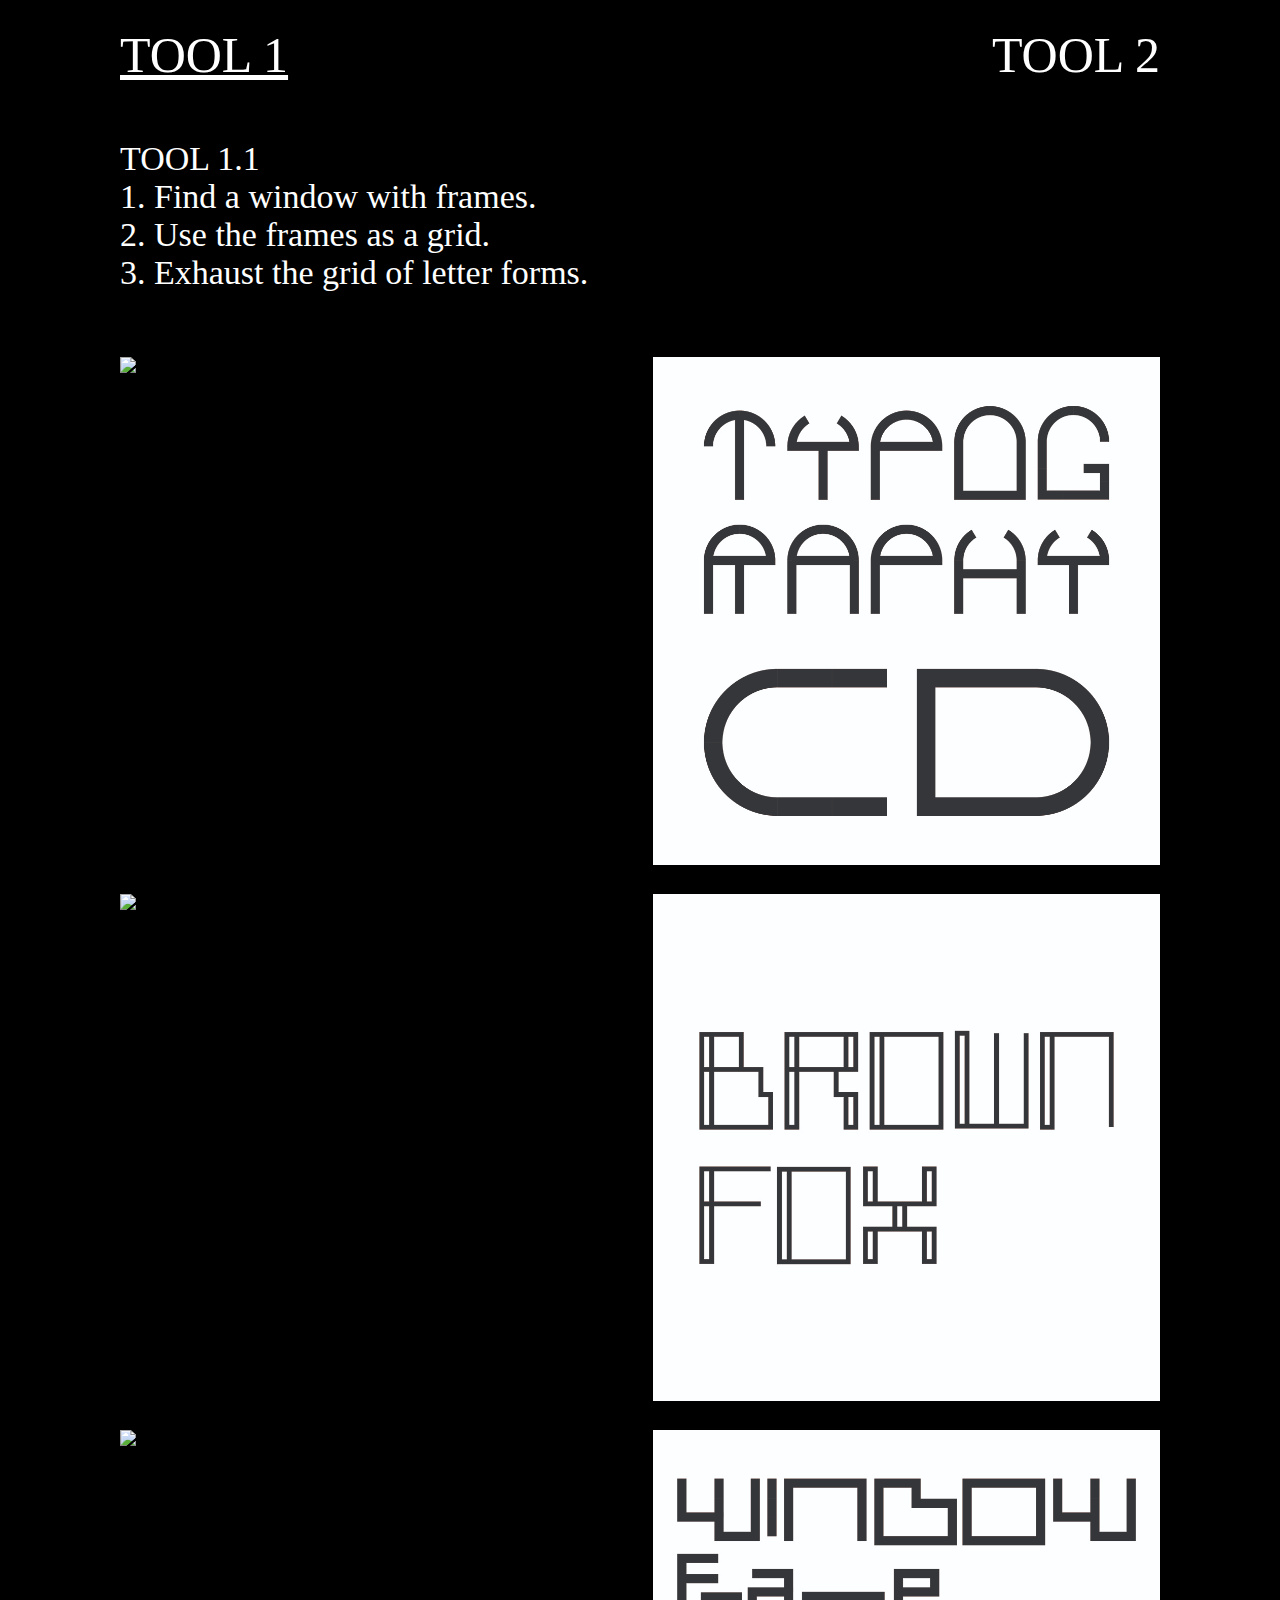
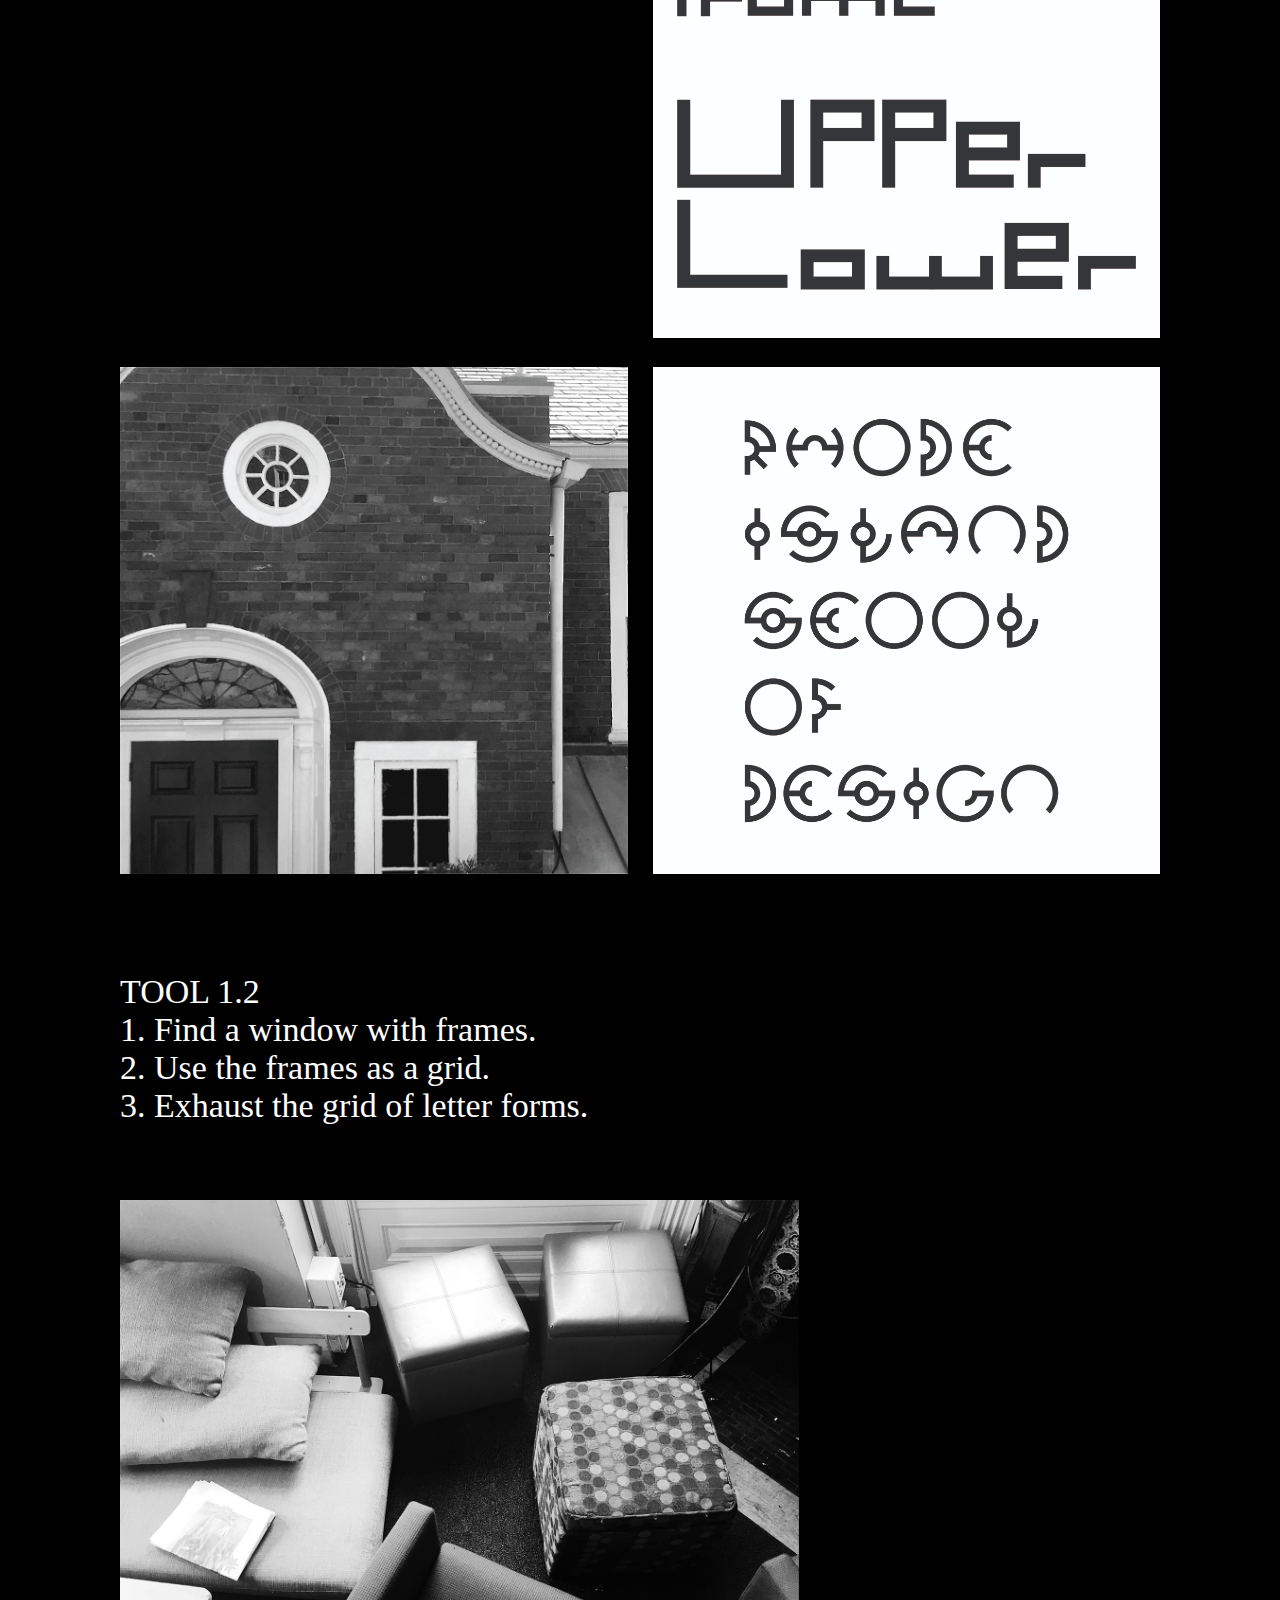
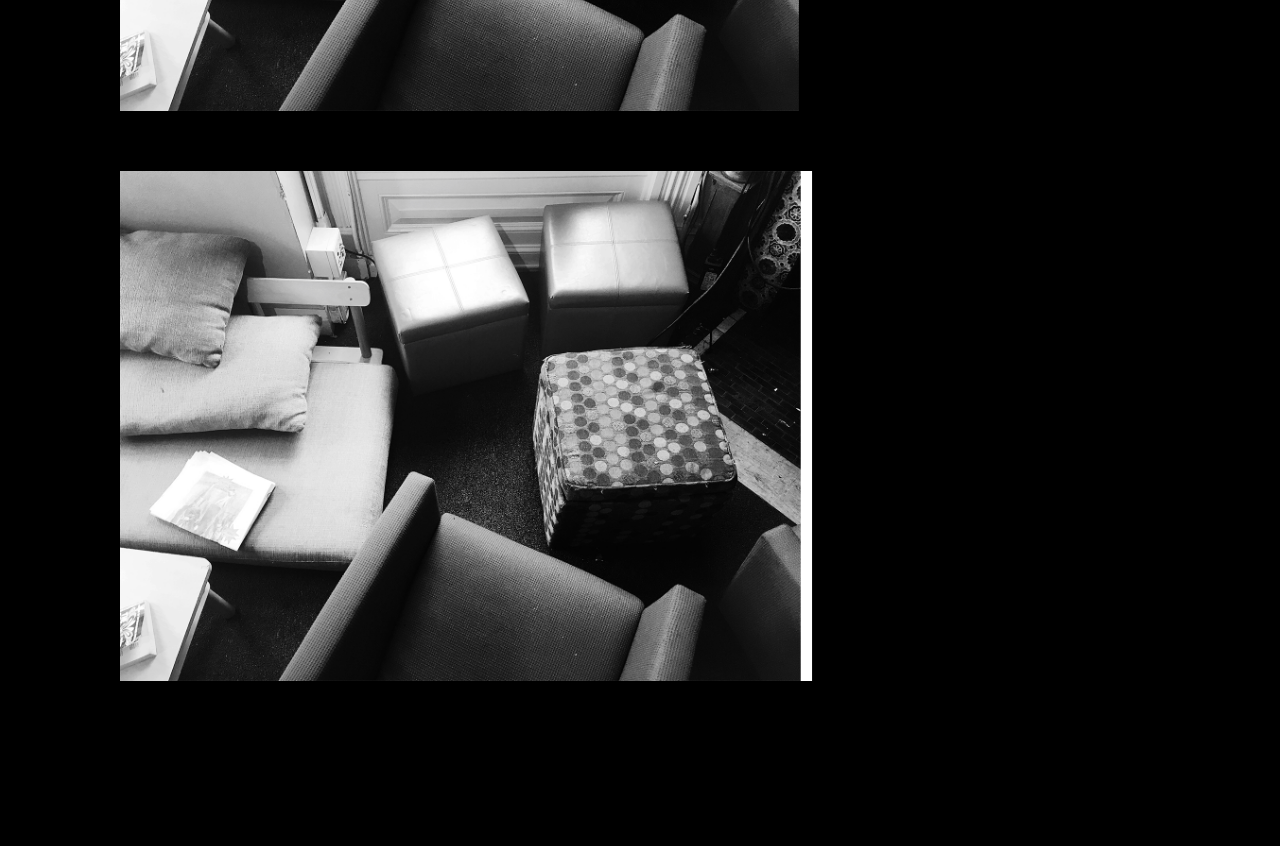
==== index.html @ d24a8c59 "a" ====
<!DOCTYPEhtml>
<html>
  <head>
  	<link rel="stylesheet" href="https://use.typekit.net/ziu7biy.css">
    <title>Typography Tool</title>
    <link href="style.css" type="text/css" rel="stylesheet">
    <link rel="icon" href="icon.png">
  </head>
<body>
	<!--Navigation Bar-->
	<div class=navigationbar>
		<a href="index.html" class="headerabout">TOOL 1</a>
		<a class="headeraboutB" href="About/about.html">TOOL 2</a>
	</div>
	<!--pad-->
	<div class=borderpad></div>
	<!--content-->
	<div class=grid-container>
		<div class=specialB><p id=specialB>TOOL 1.1<br>1. Find a window with frames.<br>2. Use the frames as a grid.<br>3. Exhaust the grid of letter forms.</p></div>
		<div><img id=displayimage src="grid1.gif"></div>
		<div><img id=displayimage src="gridphotos/grid1.jpg"></div>
		<div><img id=displayimage src="grid2.gif"></div>
		<div><img id=displayimage src="gridphotos/grid2.jpg"></div>
		<div><img id=displayimage src="grid3.gif"></div>
		<div><img id=displayimage src="gridphotos/grid3.jpg"></div>
		<div><img id=displayimage src="grid4.gif"></div>
		<div><img id=displayimage src="gridphotos/grid4.jpg"></div>
		<div class=specialB><p id=specialB>TOOL 1.2<br>1. Find a window with frames.<br>2. Use the frames as a grid.<br>3. Exhaust the grid of letter forms.</p></div>
		<div class=specialB><img id=specialC src="tool1.22.gif"></div>
		<div class=specialB><img id=specialC src="tool1.2.gif"></div>
	</div>
	</div>


</body>
</html>
---- style.css ----
*{
	margin: 0;
	padding: 0;
	border: 0;
}

body{
background-color: #000000;
}
a {
	color: #FFFFFF;
	text-decoration: none;
}
a:hover {
	color: #FFFFFF;
	text-decoration: underline;
}
.borderpad {
  height: 70px;
}
.navigationbar {
  width: 100%;
  height: 110px;
  line-height: 110px;
  position: fixed;
  text-align: center;
    z-index: 9999;
  background-color: black;
}
.headerabout {
  font-size: 50px;
  font-weight: bold;
  float: left;
  padding-left: 120px;
  font-family: hellenic-wide-jf, serif;
font-style: normal;
font-weight: 400;
}
.headeraboutB {
  font-size: 50px;
  font-weight: bold;
  float: right;
  padding-right: 120px;
  font-family: hellenic-wide-jf, serif;
font-style: normal;
font-weight: 400;
}
.headerabout: hover {
  text-decoration: underline;
}

.grid-container{
  display: grid;
  grid-template-columns: 1fr 1fr;
  grid-gap: 25px;
  margin-bottom: 140px;
  margin-left: 120px;
  margin-right: 120px;
}
#displayimage {
  width: 100%;
  height: auto;
}
.specialB{
  grid-column-start: 1;
  grid-column-end: 3;
  margin-top: 10px;
  margin-bottom: 20px;
  color: white;
  font-size: 18px;
}
#specialB{
  grid-column-start: 1;
  grid-column-end: 3;
  margin-top: 60px;
  margin-bottom: 20px;
  color: white;
  font-size: 34px;
font-family: hellenic-wide-jf, serif;
font-style: normal;
font-weight: 400;
}
#specialC{
  width: 100%;
  height: auto;
  grid-column-start: 1;
  grid-column-end: 3;
}
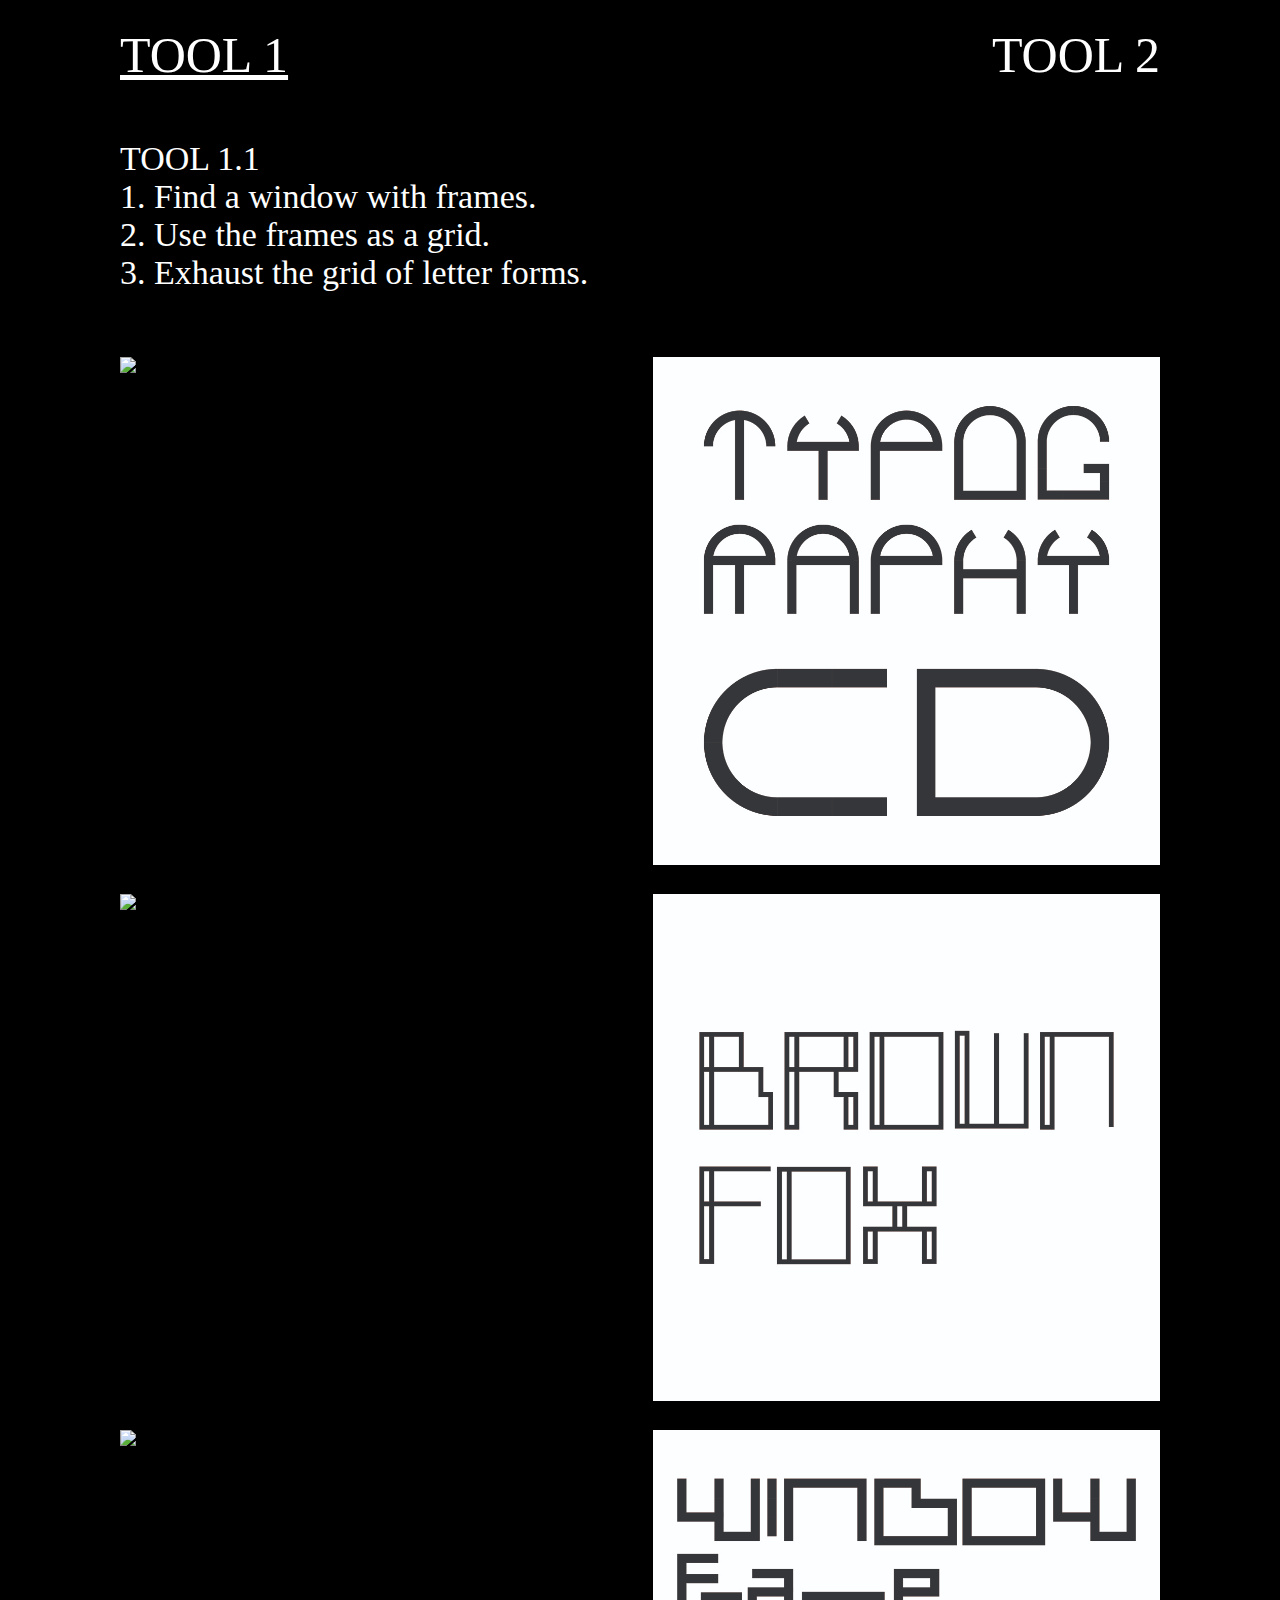
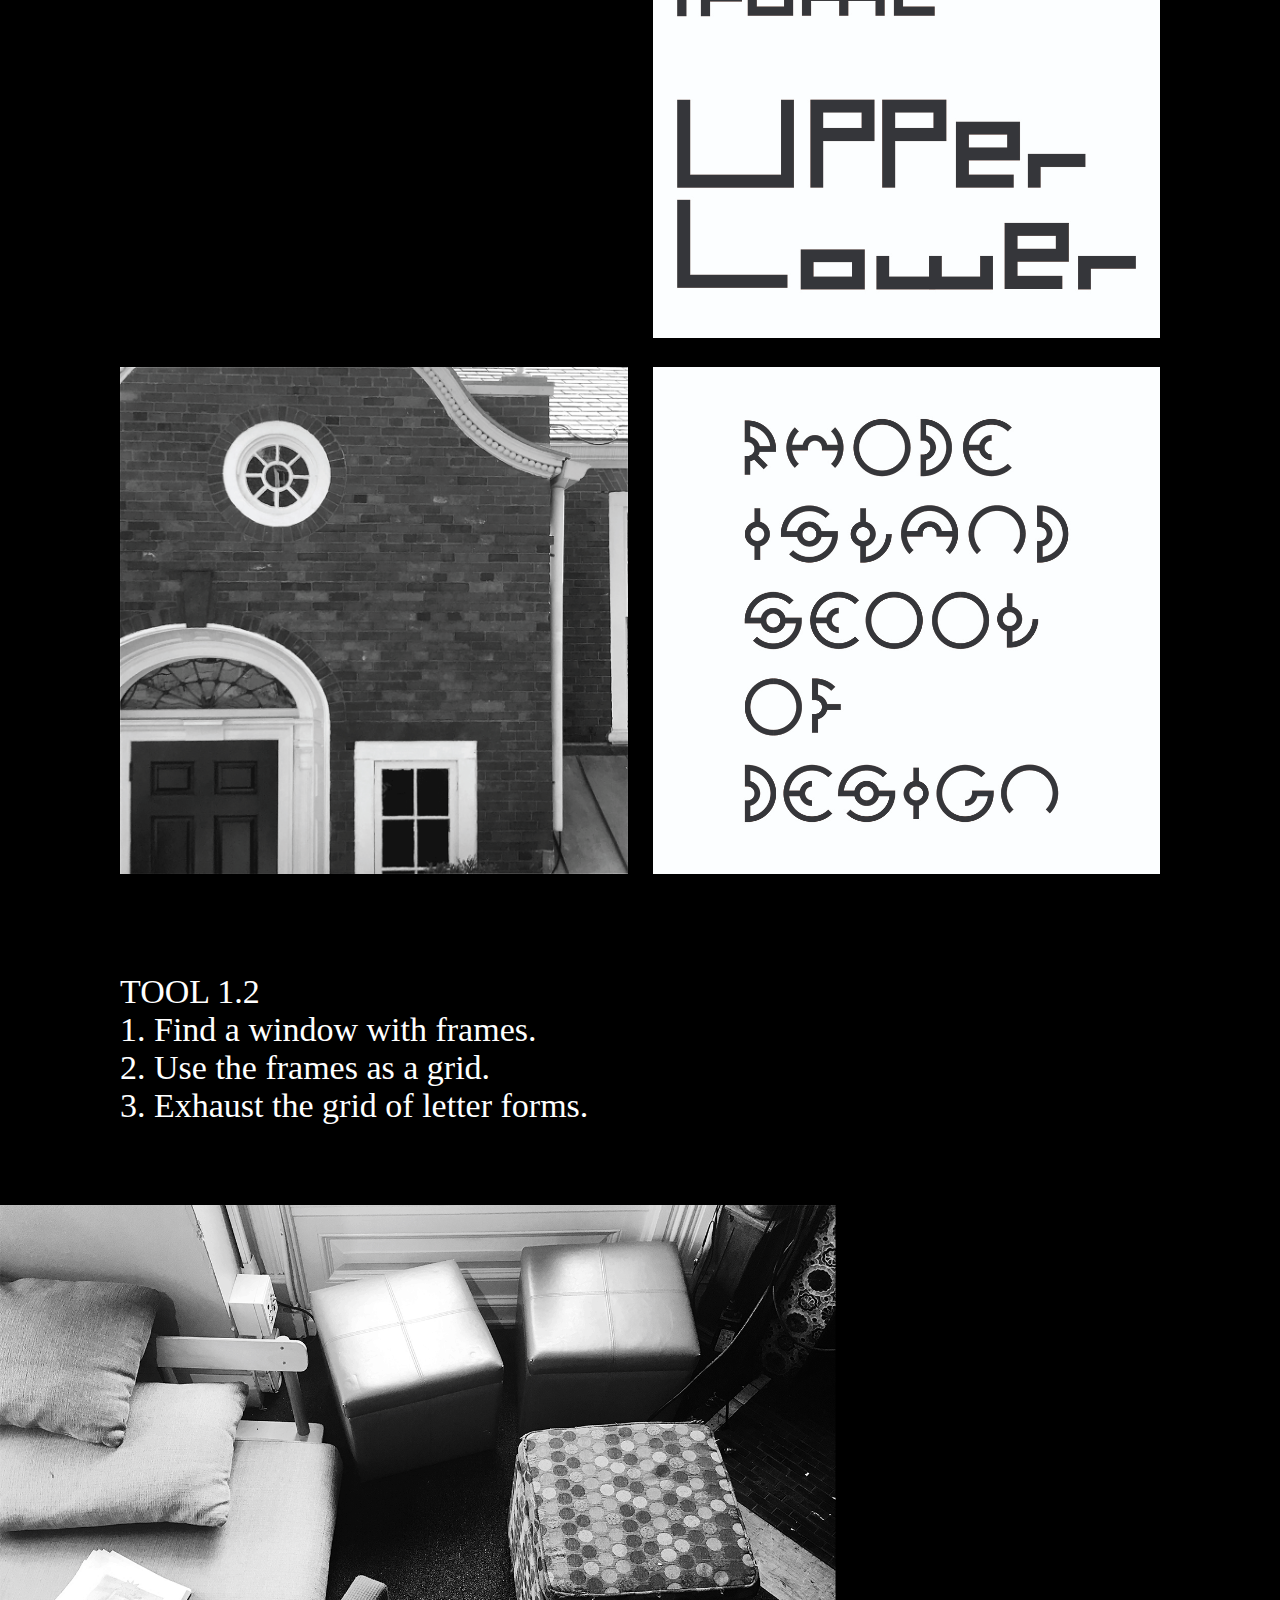
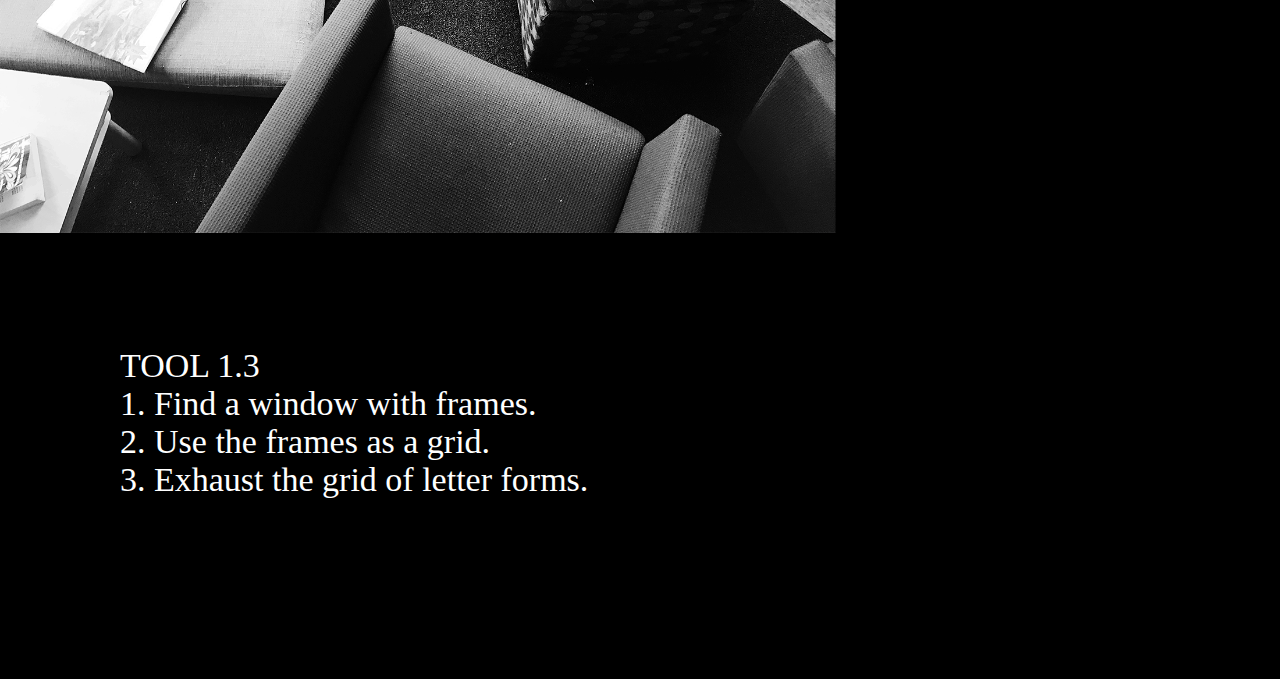
==== commit 39c714d5: "a" ====
--- a/index.html
+++ b/index.html
@@ -26,9 +26,14 @@
 		<div><img id=displayimage src="grid4.gif"></div>
 		<div><img id=displayimage src="gridphotos/grid4.jpg"></div>
 		<div class=specialB><p id=specialB>TOOL 1.2<br>1. Find a window with frames.<br>2. Use the frames as a grid.<br>3. Exhaust the grid of letter forms.</p></div>
-		<div class=specialB><img id=specialC src="tool1.22.gif"></div>
-		<div class=specialB><img id=specialC src="tool1.2.gif"></div>
 	</div>
+
+	<div><img class=fullwide src="tool1.22.gif"></div>
+
+	<div class=grid-container>
+		<div class=specialB><p id=specialB>TOOL 1.3<br>1. Find a window with frames.<br>2. Use the frames as a grid.<br>3. Exhaust the grid of letter forms.</p></div>
+	</div>
+
 	</div>
 
 
--- a/style.css
+++ b/style.css
@@ -85,4 +85,10 @@
   height: auto;
   grid-column-start: 1;
   grid-column-end: 3;
+}
+.fullwide{
+	width: 100%;
+	z-index: 0;
+	margin-top: -100px;
+	margin-bottom: 40px;
 }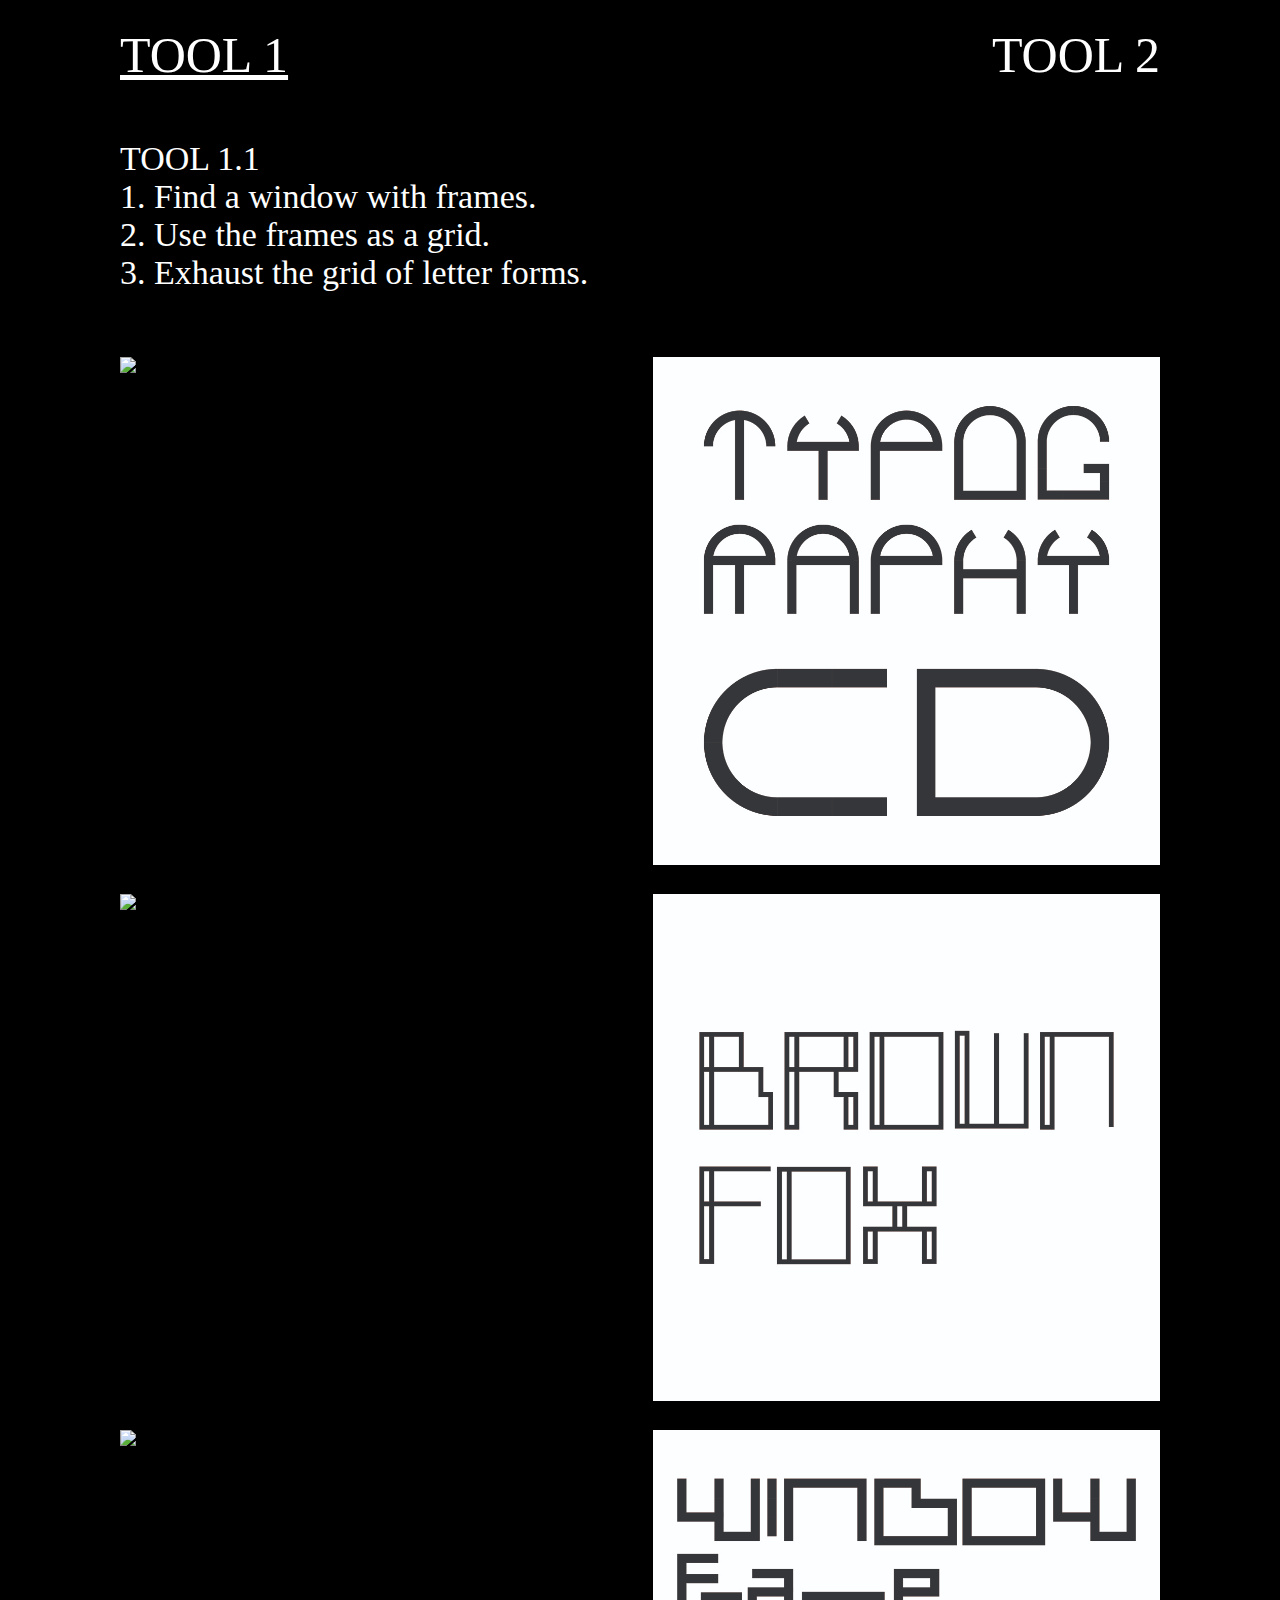
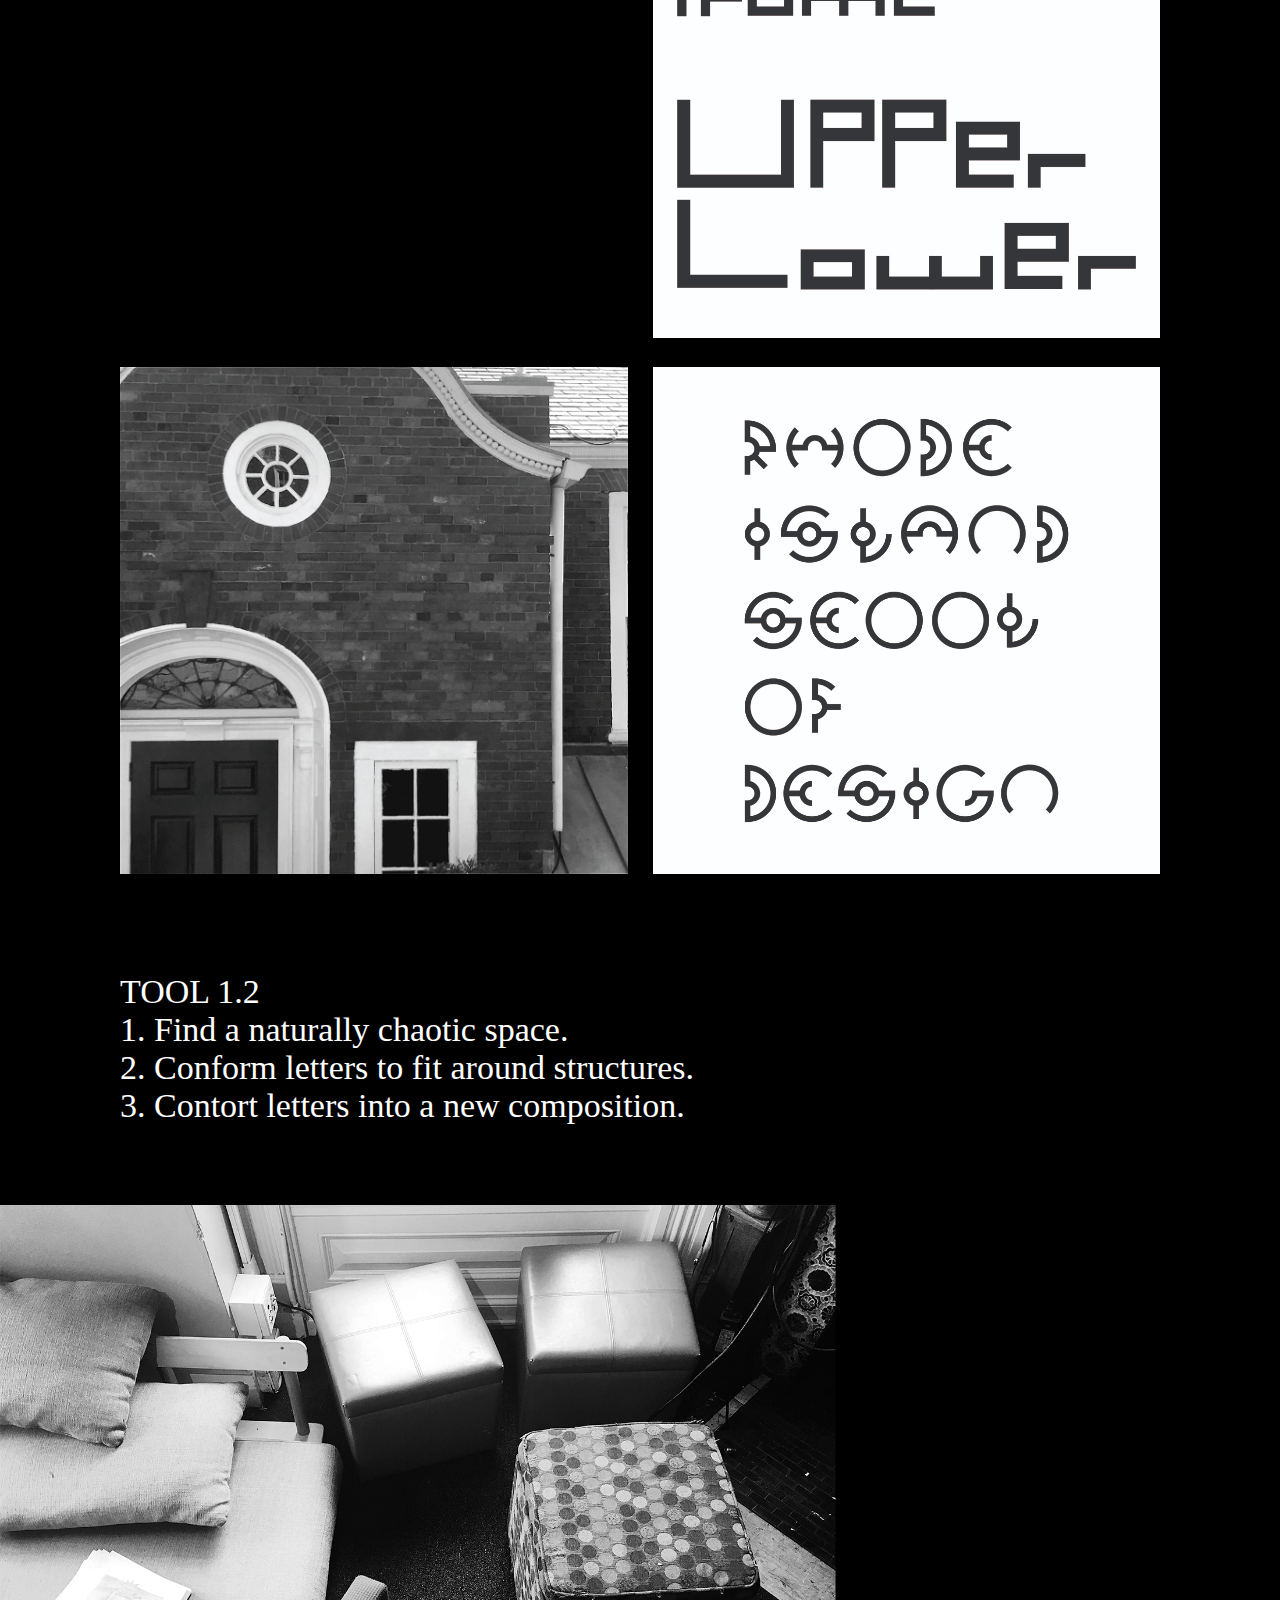
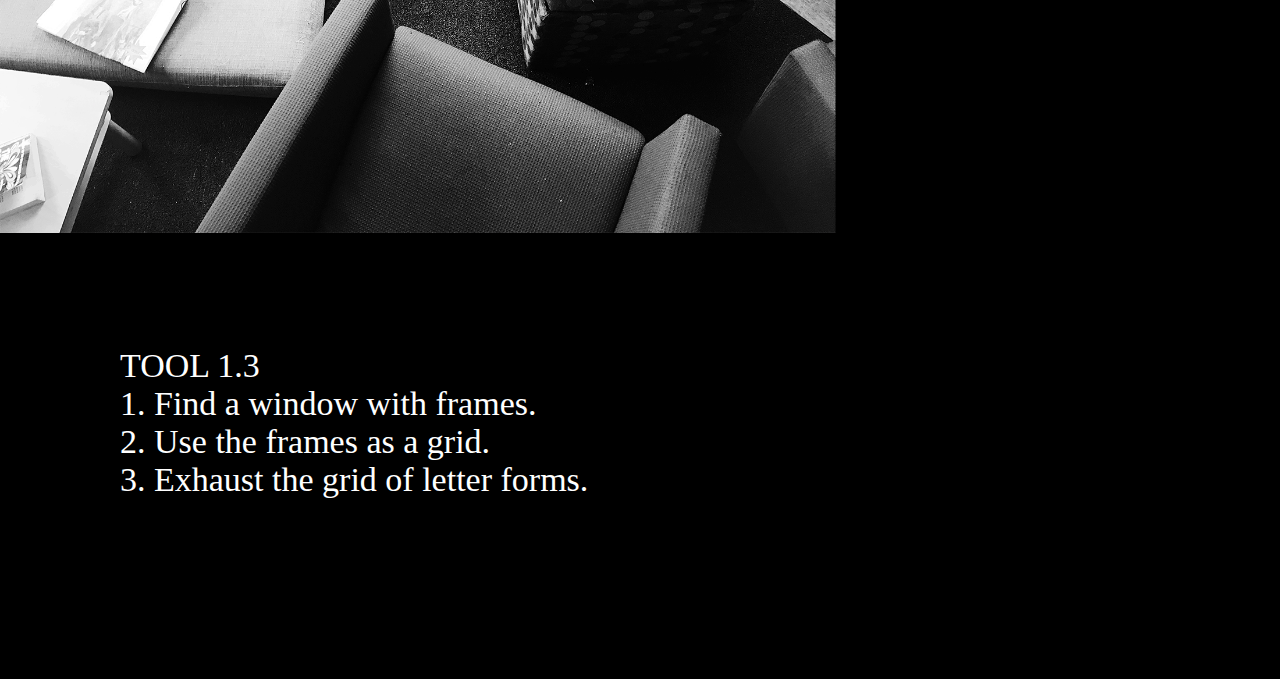
==== commit 8b0d882e: "a" ====
--- a/index.html
+++ b/index.html
@@ -2,7 +2,7 @@
 <html>
   <head>
   	<link rel="stylesheet" href="https://use.typekit.net/ziu7biy.css">
-    <title>Typography Tool</title>
+    <title>TOOL 1</title>
     <link href="style.css" type="text/css" rel="stylesheet">
     <link rel="icon" href="icon.png">
   </head>
@@ -25,10 +25,10 @@
 		<div><img id=displayimage src="gridphotos/grid3.jpg"></div>
 		<div><img id=displayimage src="grid4.gif"></div>
 		<div><img id=displayimage src="gridphotos/grid4.jpg"></div>
-		<div class=specialB><p id=specialB>TOOL 1.2<br>1. Find a window with frames.<br>2. Use the frames as a grid.<br>3. Exhaust the grid of letter forms.</p></div>
+		<div class=specialB><p id=specialB>TOOL 1.2<br>1. Find a naturally chaotic space.<br>2. Conform letters to fit around structures.<br>3. Contort letters into a new composition.</p></div>
 	</div>
 
-	<div><img class=fullwide src="tool1.22.gif"></div>
+	<div><img class=madi src="tool1.22.gif"></div>
 
 	<div class=grid-container>
 		<div class=specialB><p id=specialB>TOOL 1.3<br>1. Find a window with frames.<br>2. Use the frames as a grid.<br>3. Exhaust the grid of letter forms.</p></div>
--- a/style.css
+++ b/style.css
@@ -57,7 +57,7 @@
   margin-left: 120px;
   margin-right: 120px;
 }
-#displayimage {
+#displayimage{
   width: 100%;
   height: auto;
 }
@@ -86,7 +86,7 @@
   grid-column-start: 1;
   grid-column-end: 3;
 }
-.fullwide{
+.madi{
 	width: 100%;
 	z-index: 0;
 	margin-top: -100px;
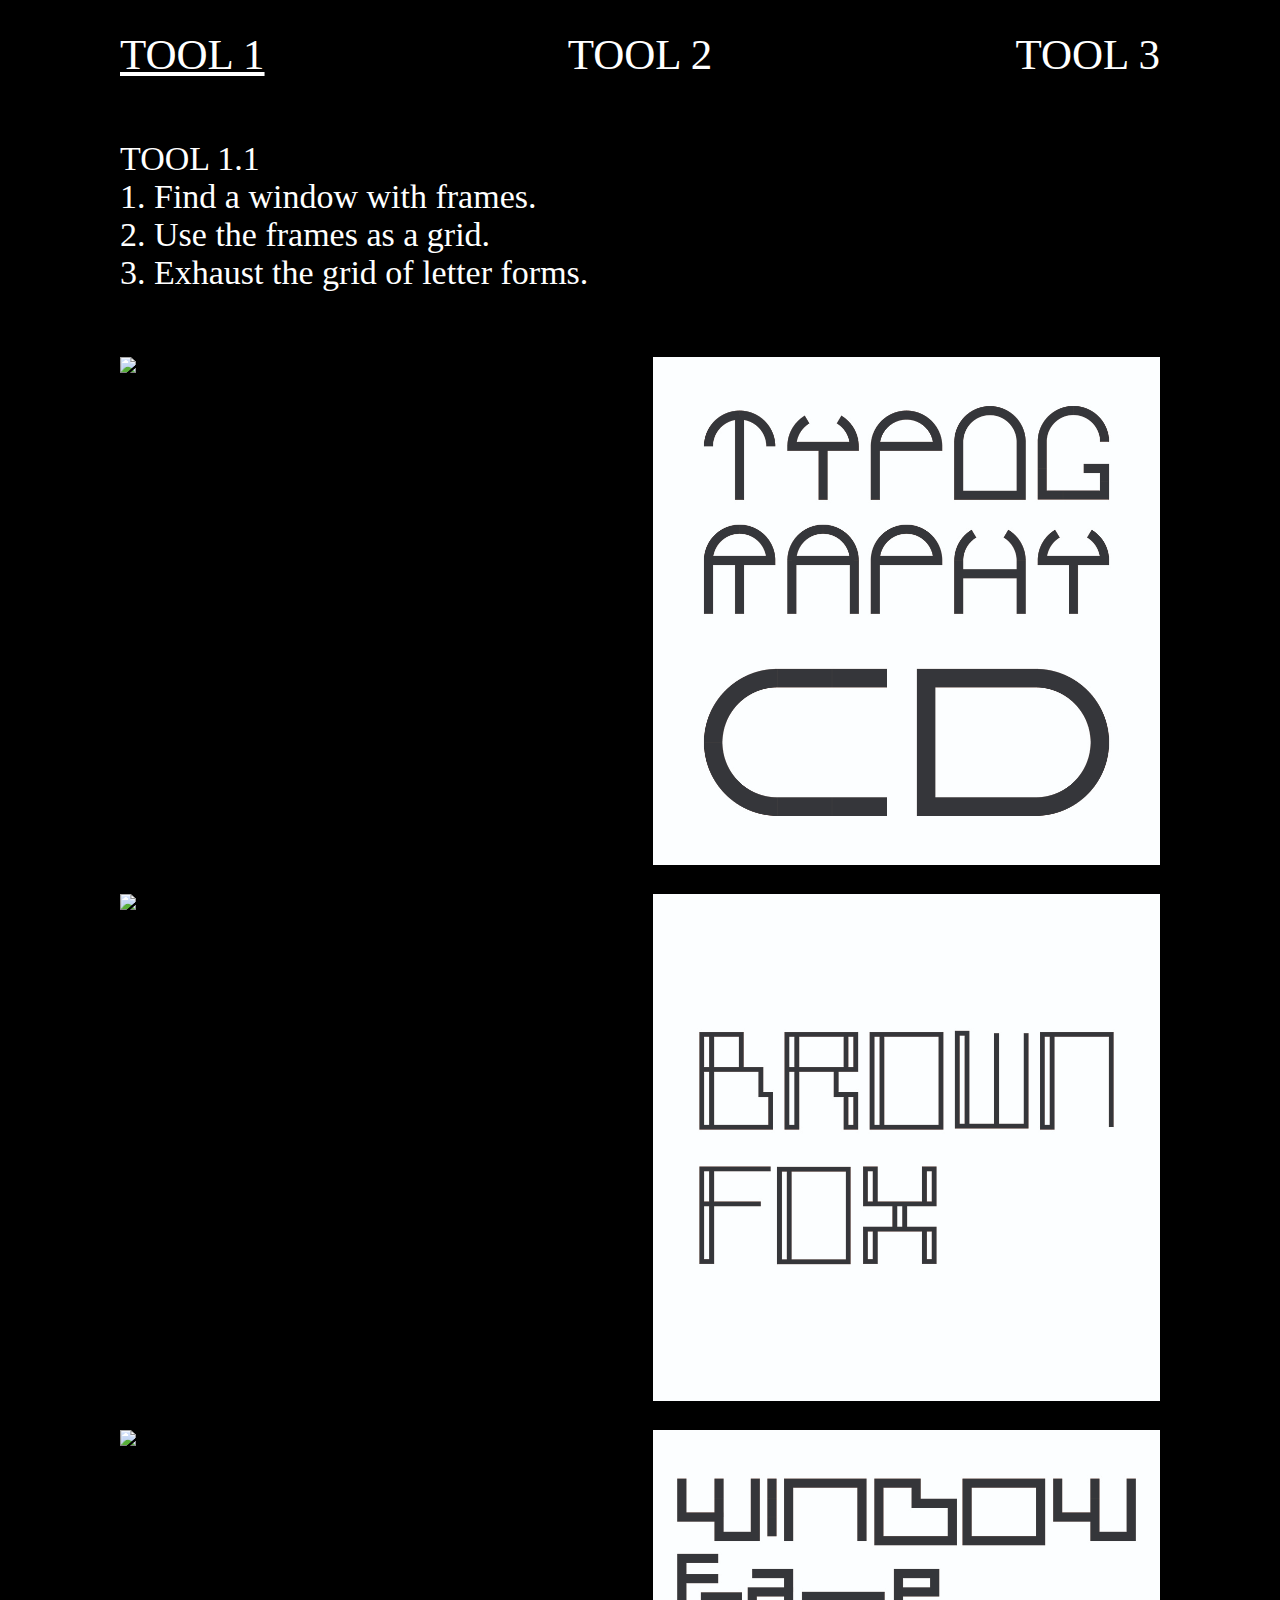
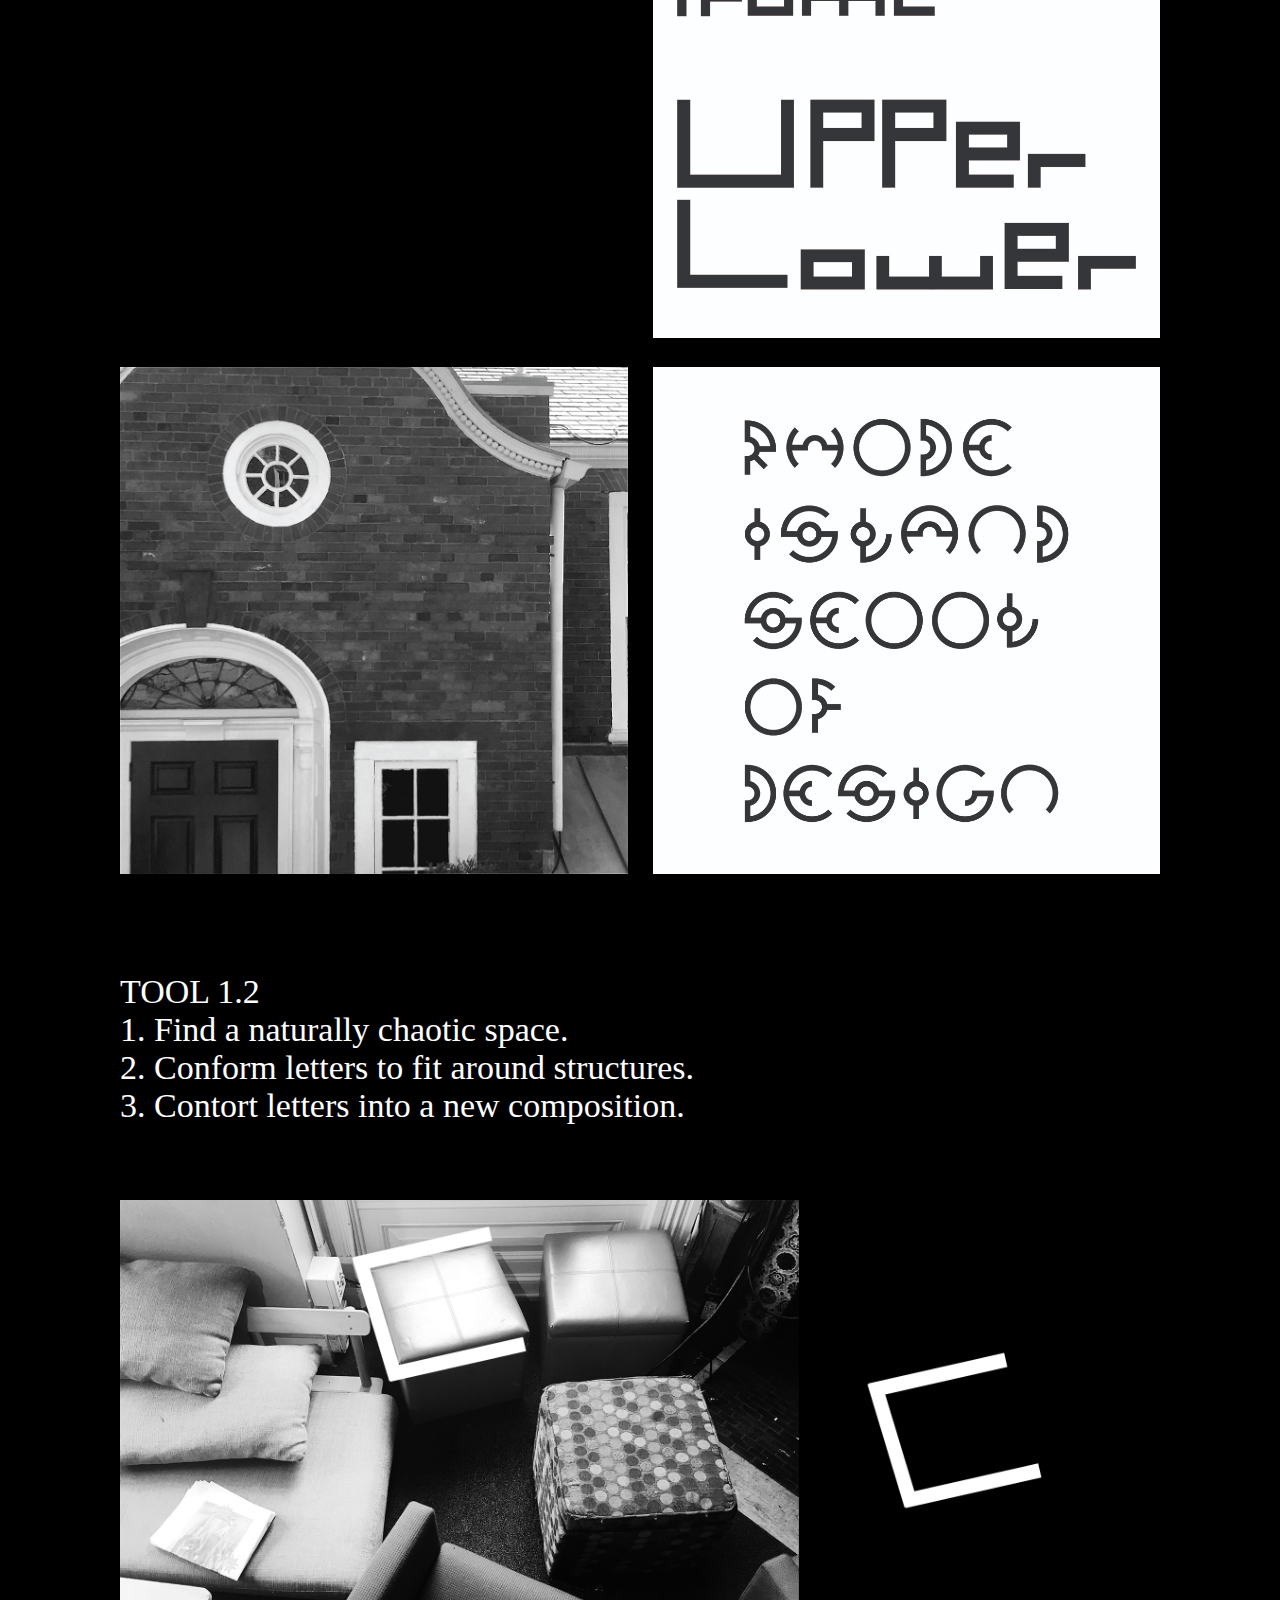
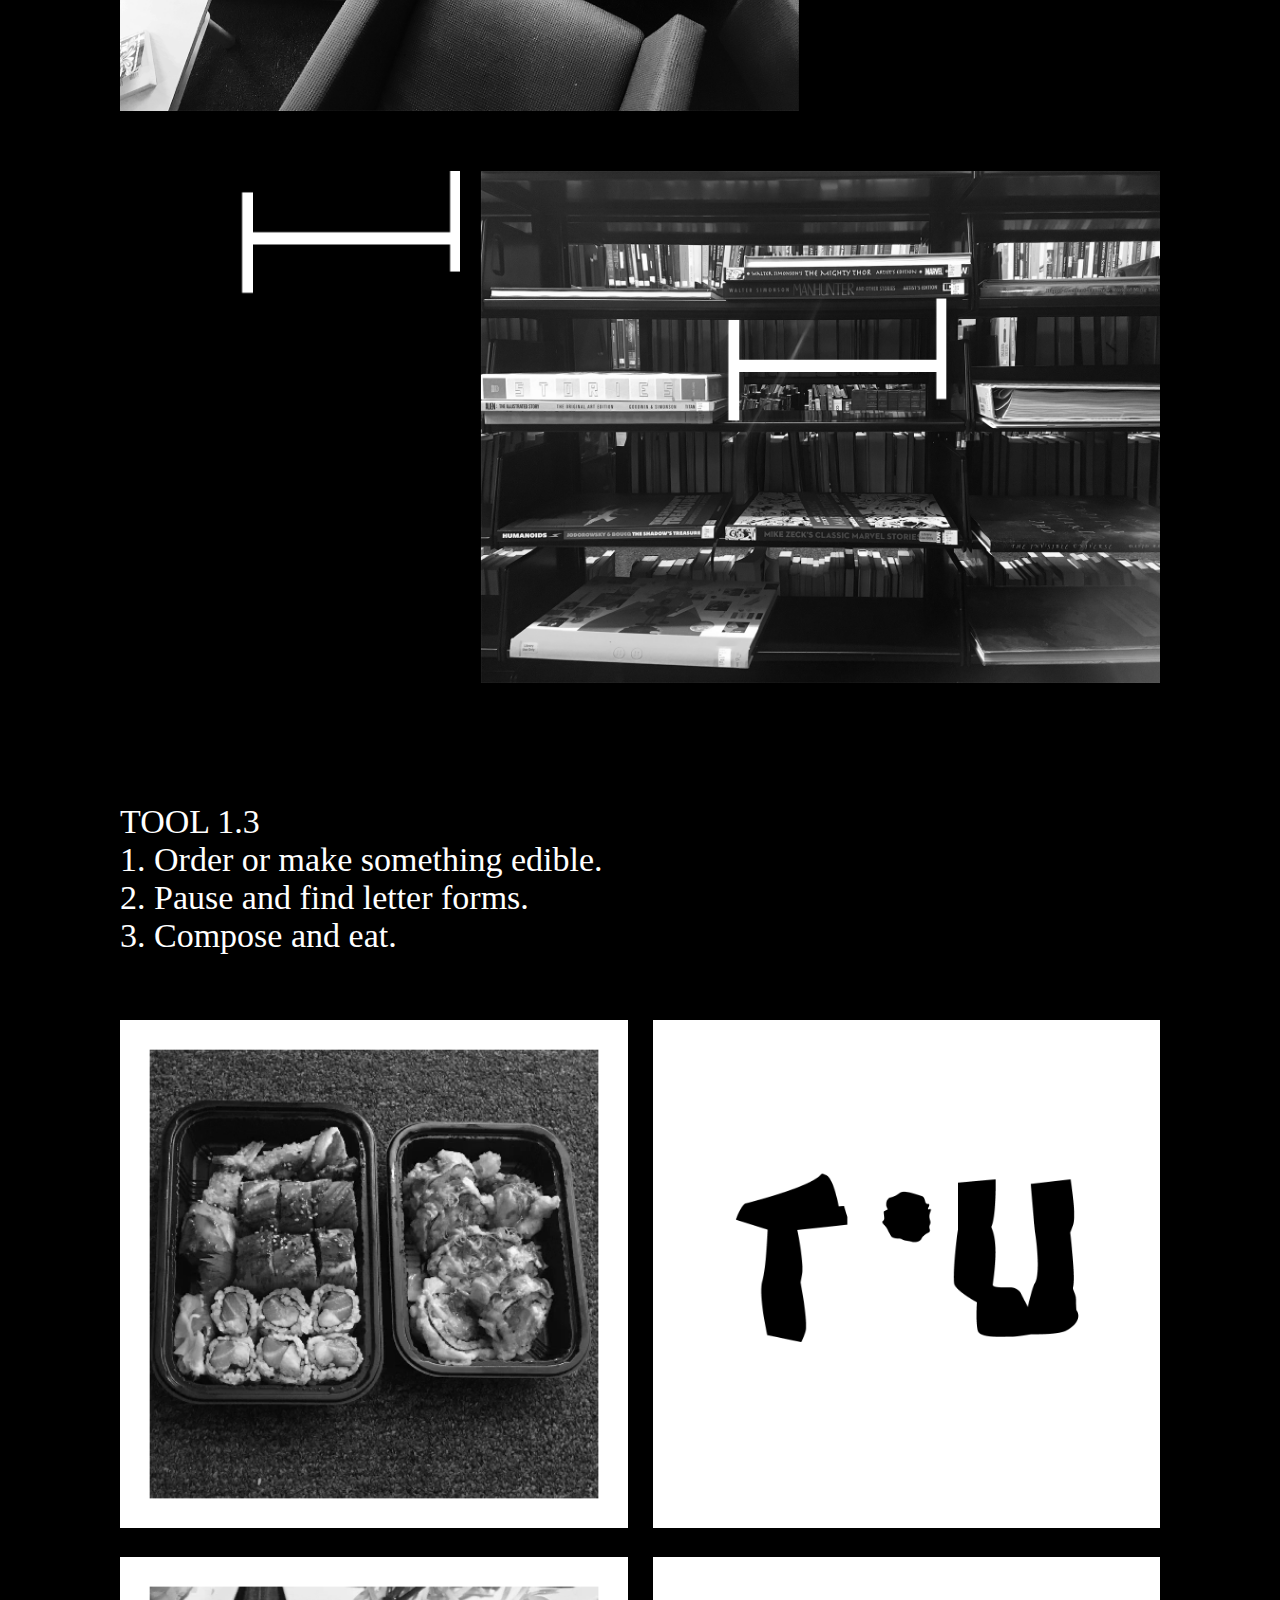
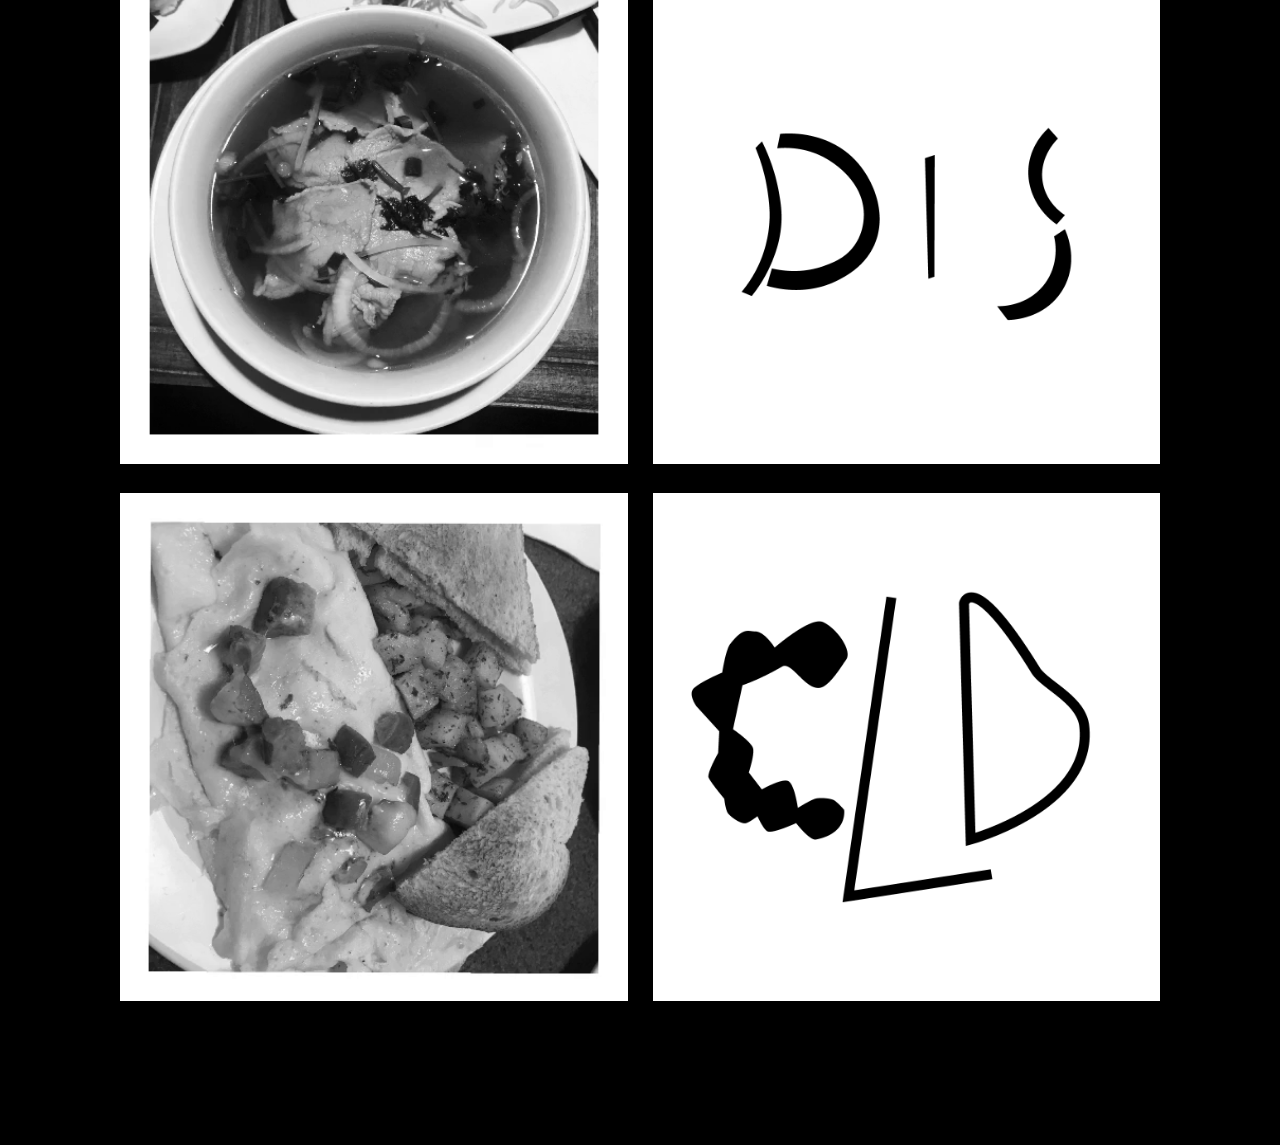
==== commit 091d13a4: "a" ====
--- a/index.html
+++ b/index.html
@@ -10,7 +10,8 @@
 	<!--Navigation Bar-->
 	<div class=navigationbar>
 		<a href="index.html" class="headerabout">TOOL 1</a>
-		<a class="headeraboutB" href="About/about.html">TOOL 2</a>
+		<a class="headeraboutC" href="About/about.html">TOOL 2</a>
+		<a class="headeraboutB" href="ToolThree/index.html">TOOL 3</a>
 	</div>
 	<!--pad-->
 	<div class=borderpad></div>
@@ -26,12 +27,15 @@
 		<div><img id=displayimage src="grid4.gif"></div>
 		<div><img id=displayimage src="gridphotos/grid4.jpg"></div>
 		<div class=specialB><p id=specialB>TOOL 1.2<br>1. Find a naturally chaotic space.<br>2. Conform letters to fit around structures.<br>3. Contort letters into a new composition.</p></div>
-	</div>
-
-	<div><img class=madi src="tool1.22.gif"></div>
-
-	<div class=grid-container>
-		<div class=specialB><p id=specialB>TOOL 1.3<br>1. Find a window with frames.<br>2. Use the frames as a grid.<br>3. Exhaust the grid of letter forms.</p></div>
+		<div class=specialB><img id=specialC src="tool1.22.gif"></div>
+		<div class=specialB><img id=specialC src="tool1.23.gif"></div>
+		<div class=specialB><p id=specialB>TOOL 1.3<br>1. Order or make something edible.<br>2. Pause and find letter forms.<br>3. Compose and eat.</p></div>
+		<div><img id=displayimage src="tool1.31.gif"></div>
+		<div><img id=displayimage src="gridphotos/food1.png"></div>
+		<div><img id=displayimage src="tool1.32.gif"></div>
+		<div><img id=displayimage src="gridphotos/food2.png"></div>
+		<div><img id=displayimage src="tool1.33.gif"></div>
+		<div><img id=displayimage src="gridphotos/food3.png"></div>
 	</div>
 
 	</div>
--- a/style.css
+++ b/style.css
@@ -24,26 +24,33 @@
   line-height: 110px;
   position: fixed;
   text-align: center;
-    z-index: 9999;
+  z-index: 9999;
   background-color: black;
 }
 .headerabout {
-  font-size: 50px;
+  font-size: 43px;
   font-weight: bold;
   float: left;
   padding-left: 120px;
   font-family: hellenic-wide-jf, serif;
-font-style: normal;
-font-weight: 400;
+  font-style: normal;
+  font-weight: 400;
+}
+.headeraboutC {
+  font-size: 43px;
+  font-weight: bold;
+  font-family: hellenic-wide-jf, serif;
+  font-style: normal;
+  font-weight: 400;
 }
 .headeraboutB {
-  font-size: 50px;
+  font-size: 43px;
   font-weight: bold;
   float: right;
   padding-right: 120px;
   font-family: hellenic-wide-jf, serif;
-font-style: normal;
-font-weight: 400;
+  font-style: normal;
+  font-weight: 400;
 }
 .headerabout: hover {
   text-decoration: underline;
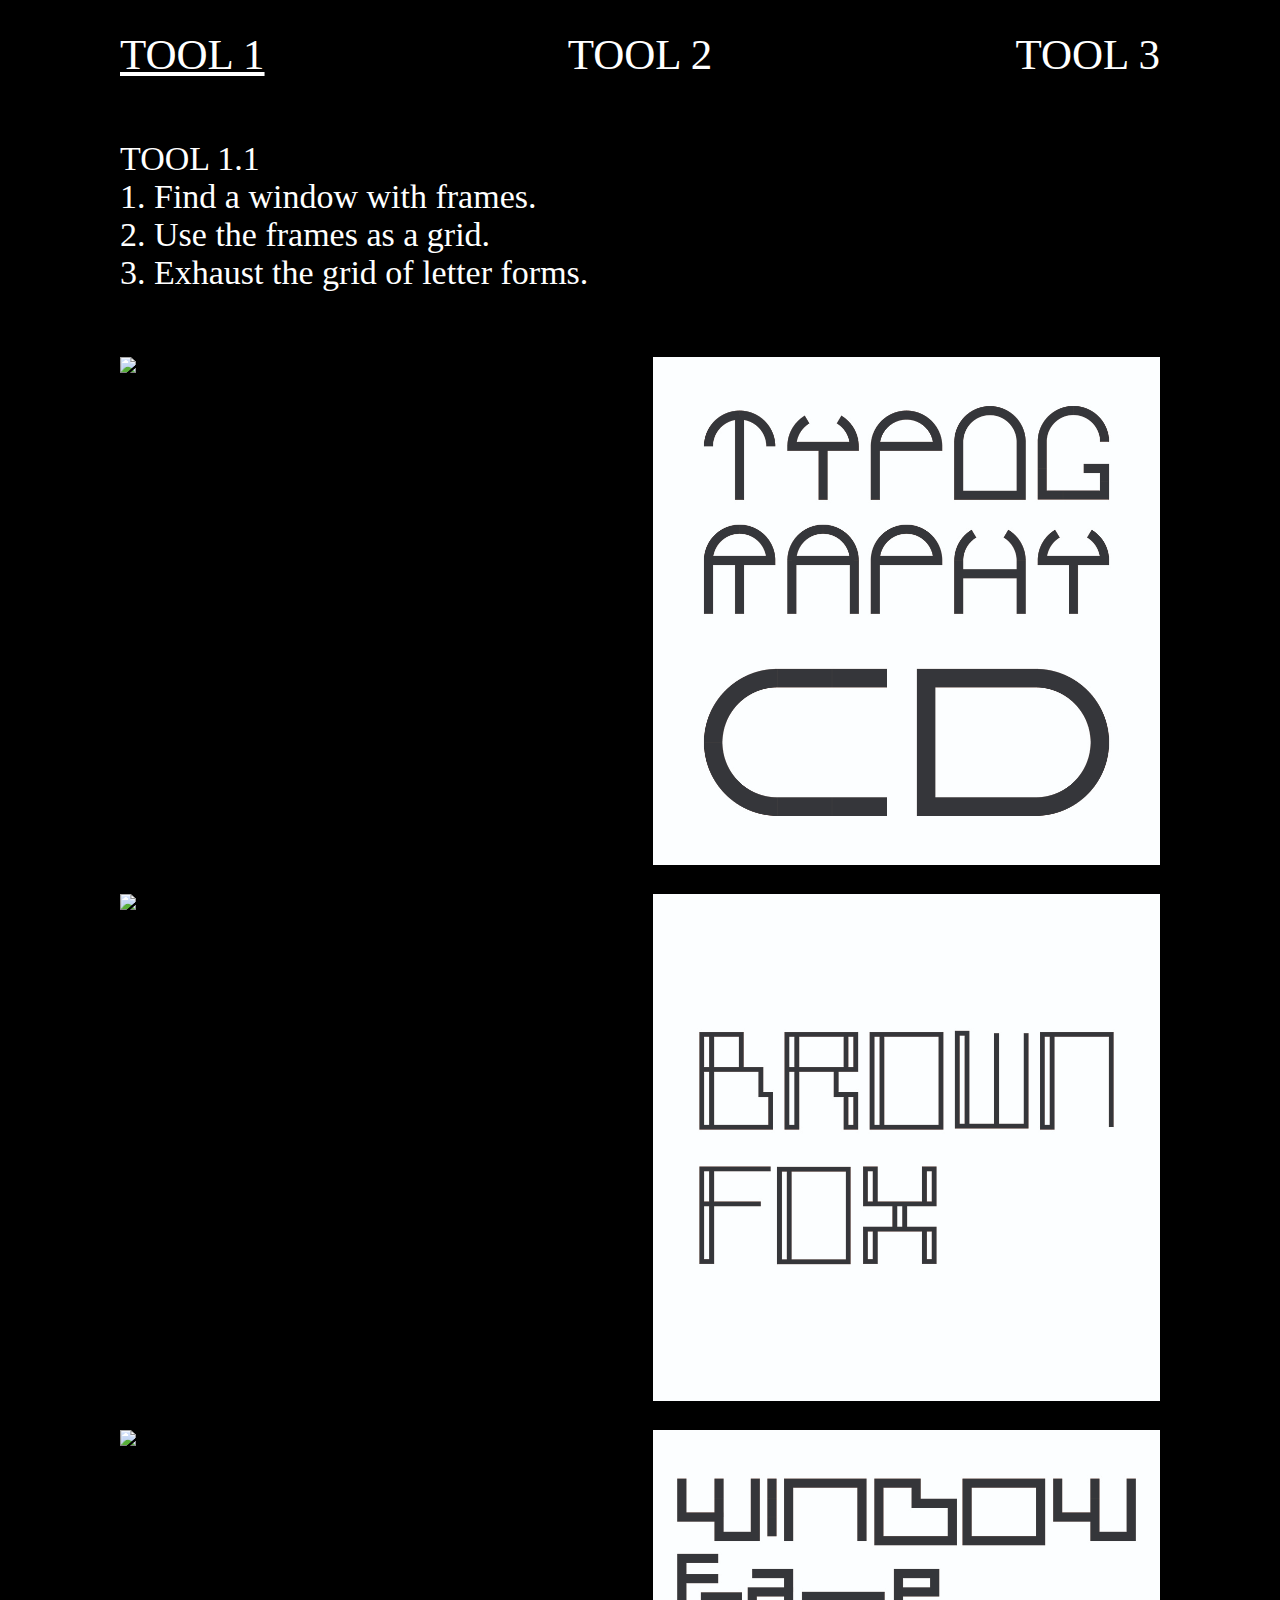
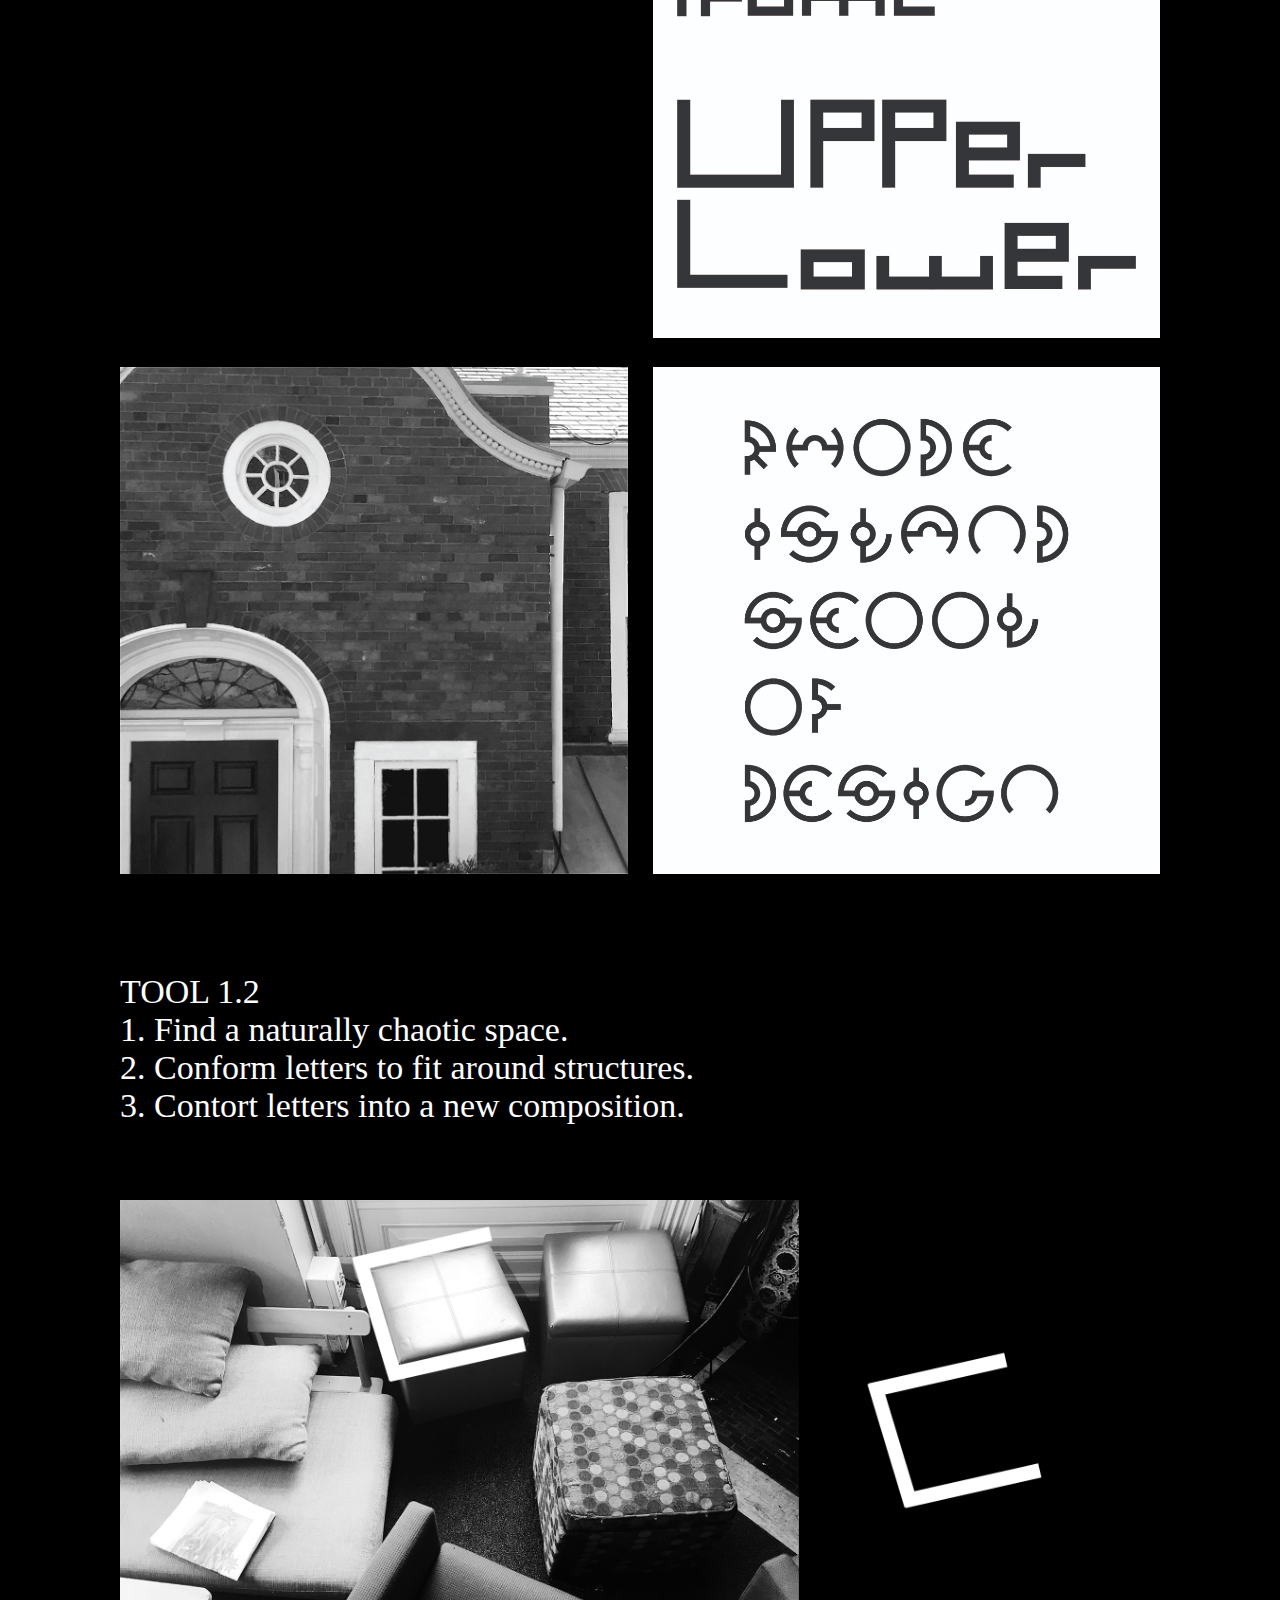
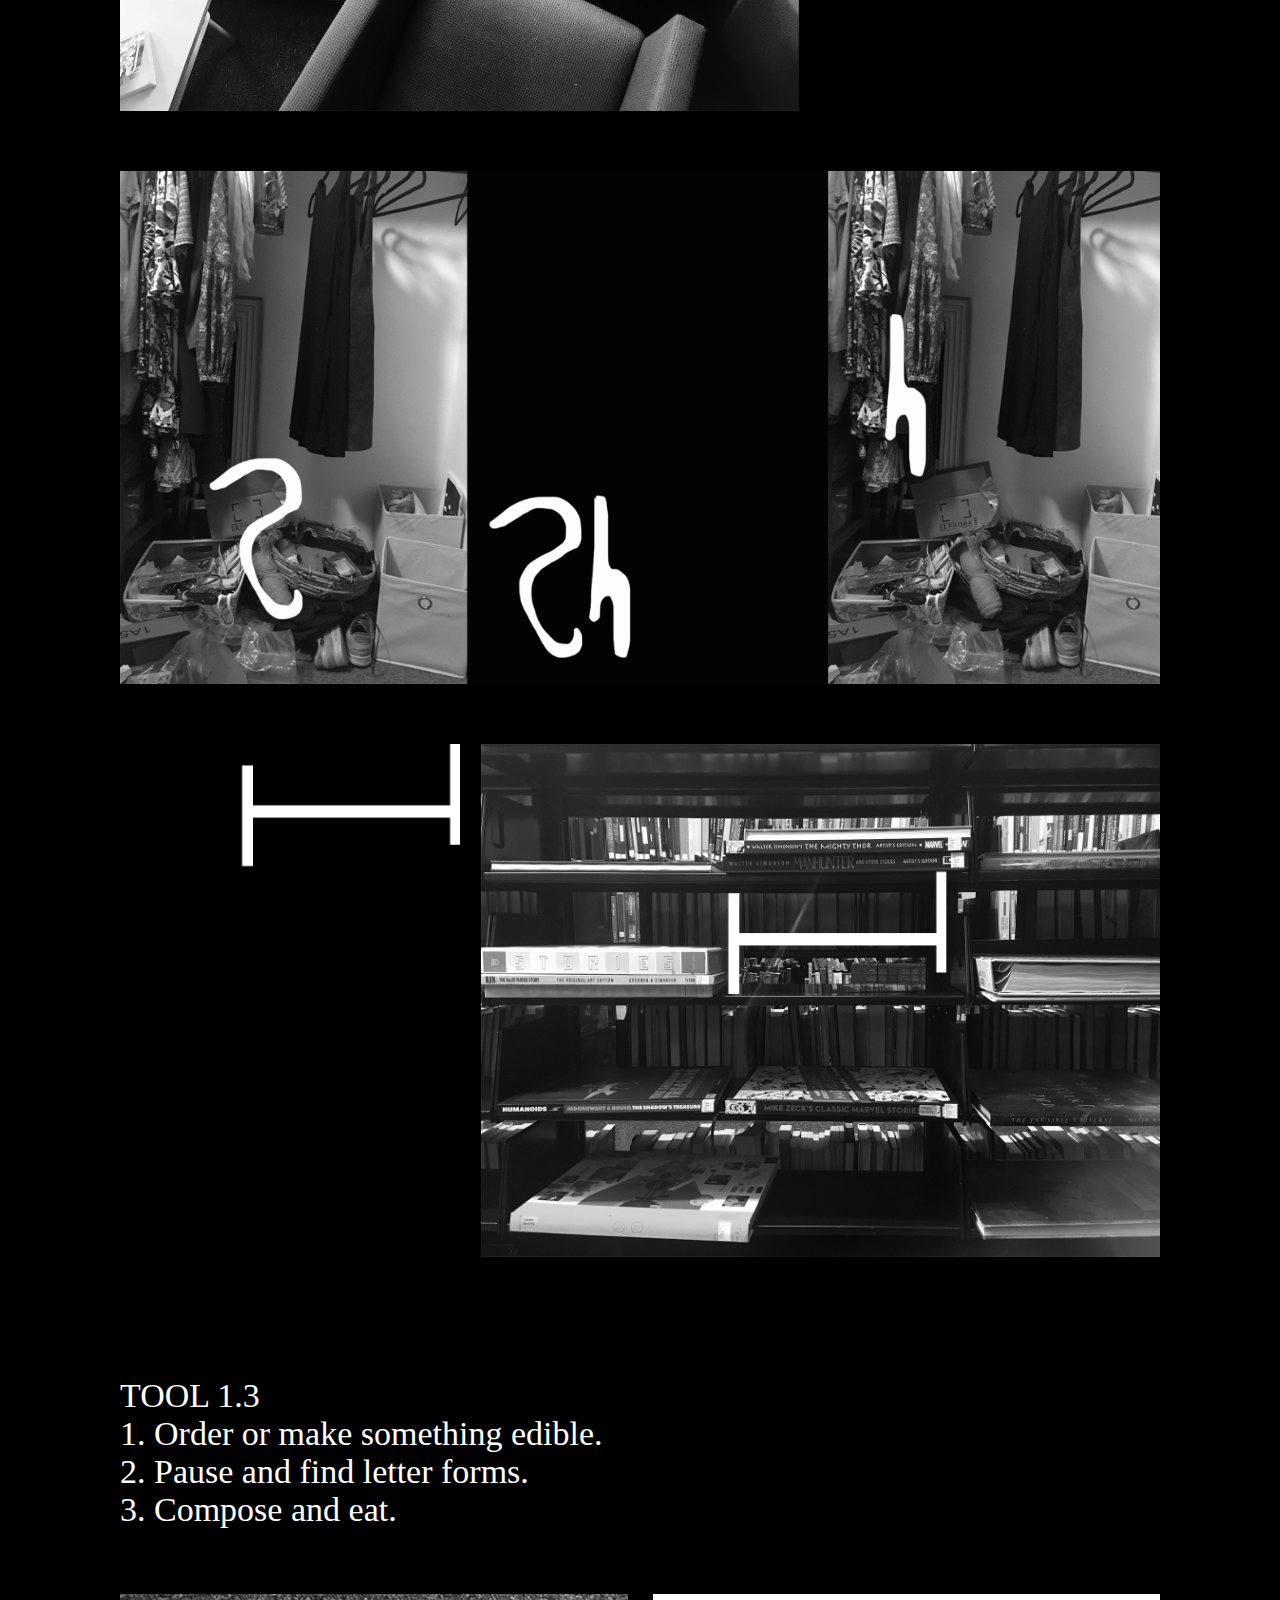
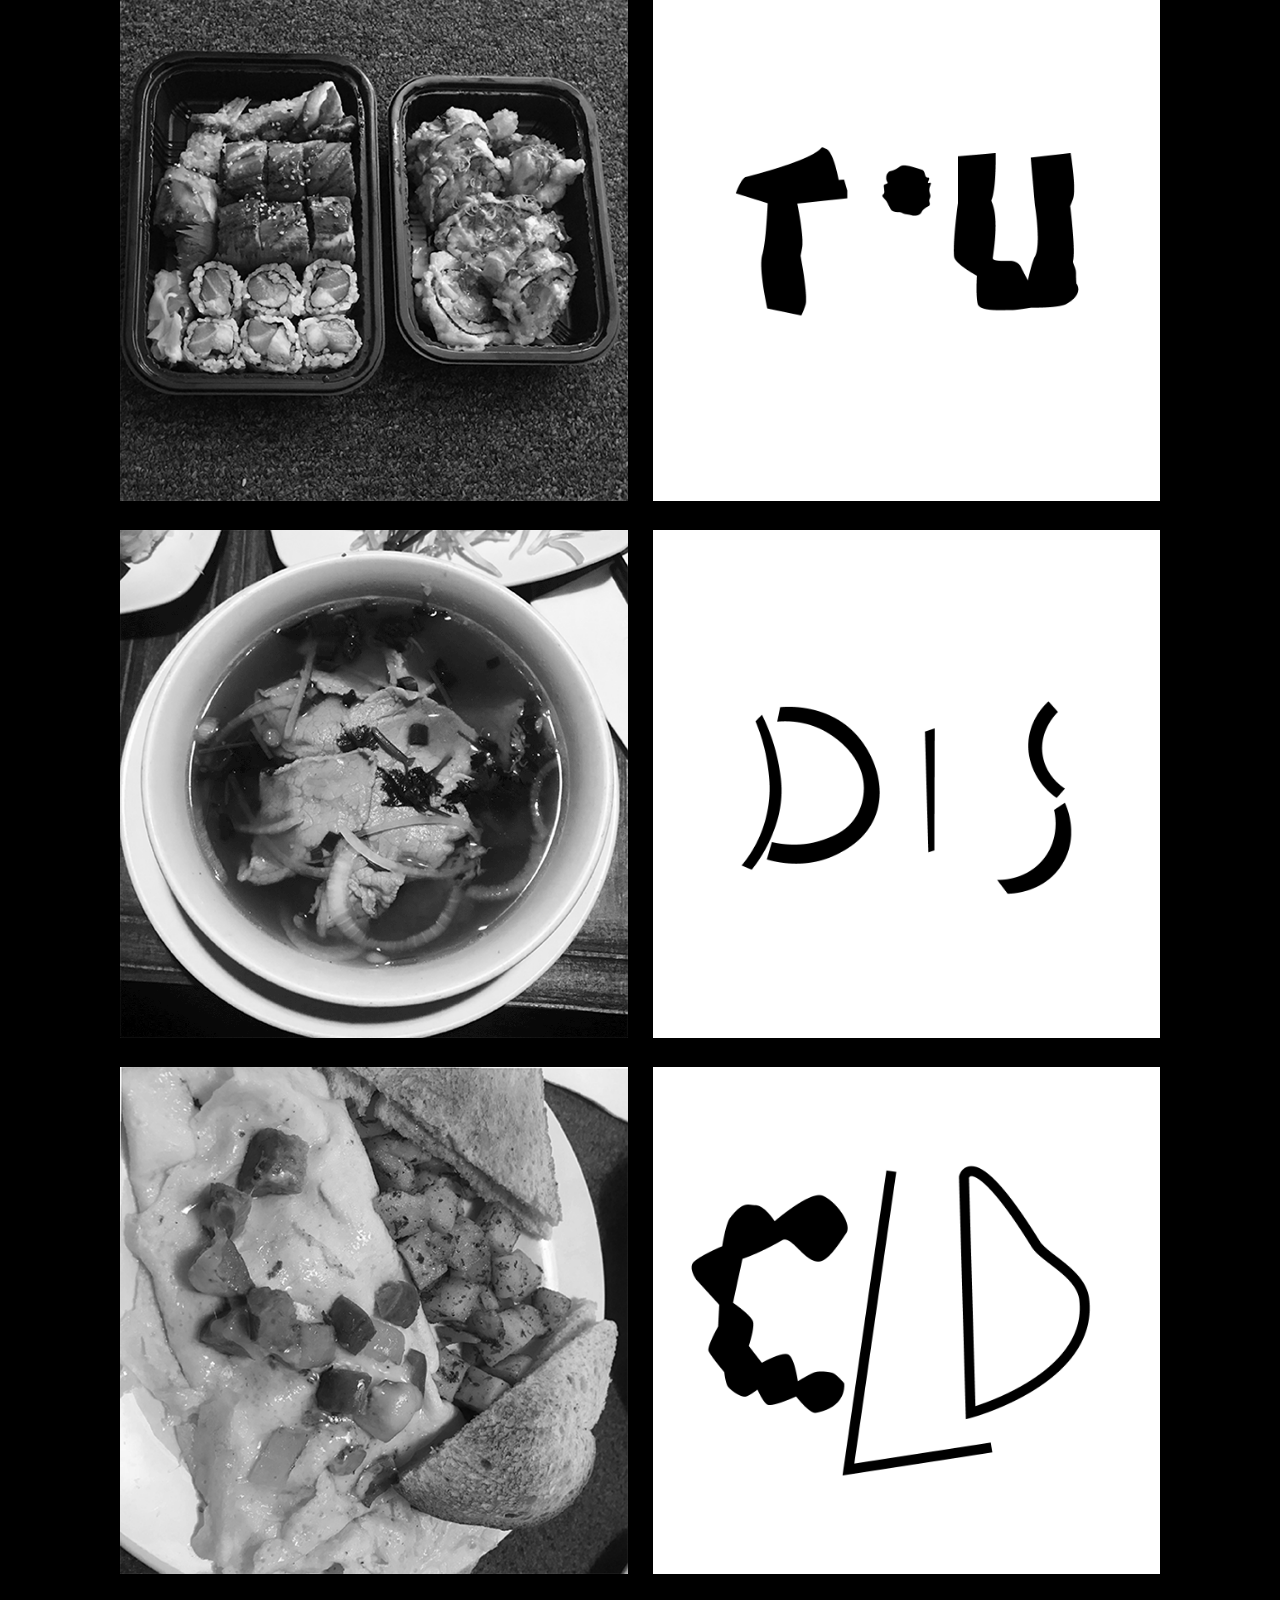
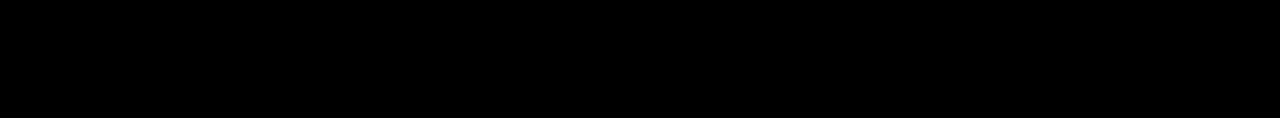
==== commit 6b041d35: "dasddsds" ====
--- a/index.html
+++ b/index.html
@@ -28,6 +28,7 @@
 		<div><img id=displayimage src="gridphotos/grid4.jpg"></div>
 		<div class=specialB><p id=specialB>TOOL 1.2<br>1. Find a naturally chaotic space.<br>2. Conform letters to fit around structures.<br>3. Contort letters into a new composition.</p></div>
 		<div class=specialB><img id=specialC src="tool1.22.gif"></div>
+		<div class=specialB><img id=specialC src="tool1.24.gif"></div>
 		<div class=specialB><img id=specialC src="tool1.23.gif"></div>
 		<div class=specialB><p id=specialB>TOOL 1.3<br>1. Order or make something edible.<br>2. Pause and find letter forms.<br>3. Compose and eat.</p></div>
 		<div><img id=displayimage src="tool1.31.gif"></div>
